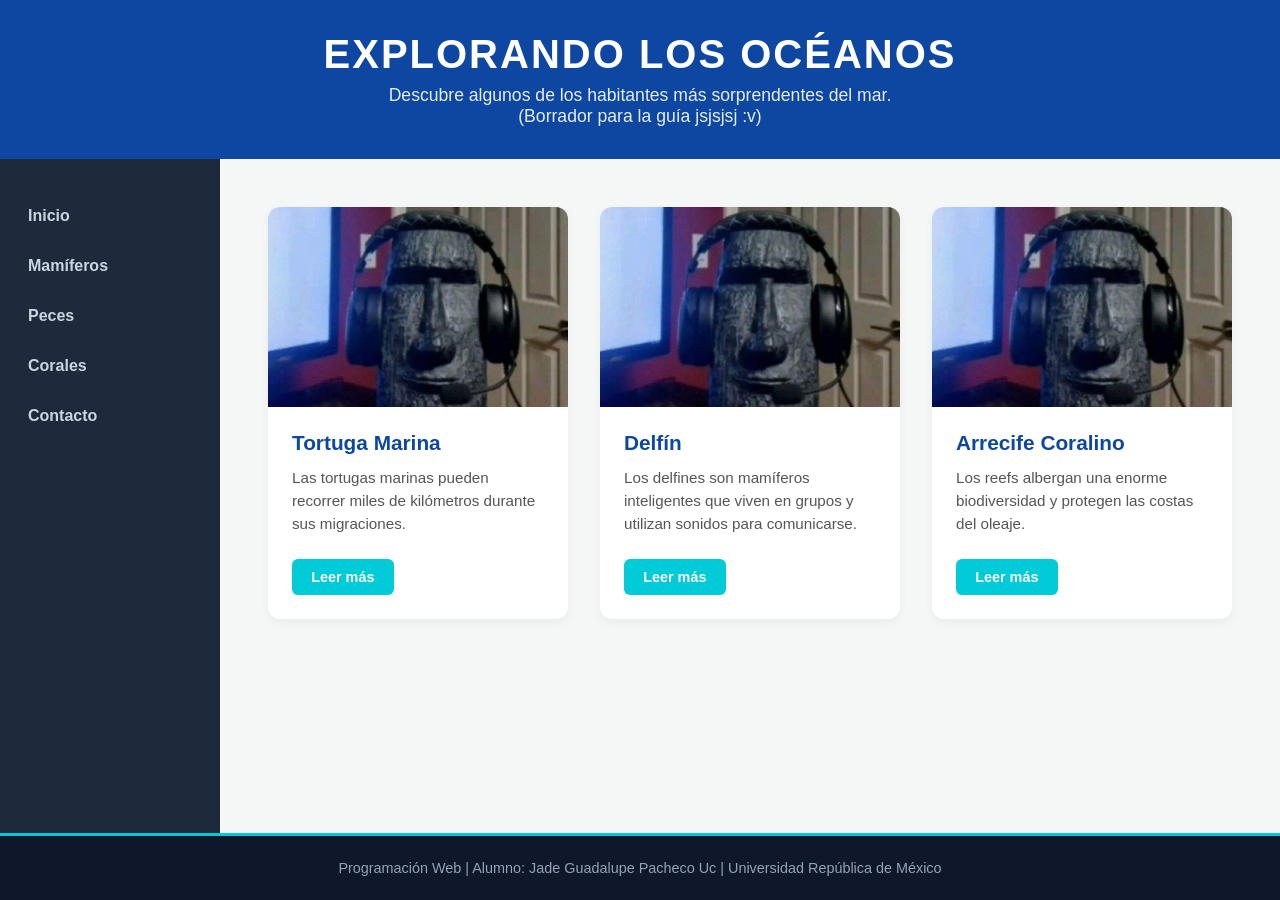
==== index.html @ 9ebac6bf "Add files via upload" ====
<!DOCTYPE html>
<html lang="en">
<head>
    <meta charset="UTF-8">
    <meta name="viewport" content="width=device-width, initial-scale=1.0">
    <title>Document</title>
    <link rel="stylesheet" href="style/estilos.css">
</head>

<body>
    <header>
        <h1>Explorando los Océanos</h1>
        <p>Descubre algunos de los habitantes más sorprendentes del mar.</p>
        <p>(Borrador para la guía jsjsjsj :v)</p>
    </header>

    <!-- Contenedor principal -->
    <div class="contenedor-principal">

        <!-- nav vertical -->
        <nav class="navegacion-vertical">
            <ul>
                <li><a href="#">Inicio</a></li>
                <li><a href="#">Mamíferos</a></li>
                <li><a href="#">Peces</a></li>
                <li><a href="#">Corales</a></li>
                <li><a href="#">Contacto</a></li>
            </ul>
        </nav>

        <!-- cards, 3 cards -->
        <section class="seccion-cards">
            
            <!-- Card 1 -->
            <article class="card">
                <img src="img/moay.jpg" alt="Tortuga Marina">
                <div class="card-info">
                    <h3>Tortuga Marina</h3>
                    <p>Las tortugas marinas pueden recorrer miles de kilómetros durante sus migraciones.</p>
                    <a href="#" class="btn-leer-mas">Leer más</a>
                </div>
            </article>

            <!-- Card 2 -->
            <article class="card">
                <img src="img/moay.jpg" alt="Delfín">
                <div class="card-info">
                    <h3>Delfín</h3>
                    <p>Los delfines son mamíferos inteligentes que viven en grupos y utilizan sonidos para comunicarse.</p>
                    <a href="#" class="btn-leer-mas">Leer más</a>
                </div>
            </article>

            <!-- Card 3 -->
            <article class="card">
                <img src="img/moay.jpg" alt="Arrecife Coralino">
                <div class="card-info">
                    <h3>Arrecife Coralino</h3>
                    <p>Los reefs albergan una enorme biodiversidad y protegen las costas del oleaje.</p>
                    <a href="#" class="btn-leer-mas">Leer más</a>
                </div>
            </article>

        </section>
    </div>

    <!-- footer -->
    <footer>
        <p>Programación Web | Alumno: Jade Guadalupe Pacheco Uc | Universidad República de México</p>
    </footer>
</body>
</html>
---- style/estilos.css ----
* {
    margin: 0;
    padding: 0;
    box-sizing: border-box;
    font-family: 'Segoe UI', Tahoma, Geneva, Verdana, sans-serif;
}

body {
    background-color: #f4f7f6;
    color: #333;
    display: flex;
    flex-direction: column;
    min-height: 100vh;
}

/* header*/
header {
    background-color: #0d47a1;
    color: white;
    text-align: center;
    padding: 2rem 1rem;
}

header h1 {
    font-size: 2.5rem;
    text-transform: uppercase;
    letter-spacing: 2px;
    margin-bottom: 0.5rem;
}

header p {
    font-size: 1.1rem;
    opacity: 0.9;
}

/* contenedor */
.contenedor-principal {
    display: flex;
    flex: 1; /* Hace que ocupe todo el espacio disponible antes del footer */
}

/* nav vertical*/
.navegacion-vertical {
    background-color: #1e293b;
    width: 220px; /* Ancho fijo para la barra lateral */
    padding: 2rem 0;
}

.navegacion-vertical ul {
    list-style: none;
}

.navegacion-vertical ul li a {
    display: block;
    color: #cbd5e1;
    padding: 1rem 1.5rem;
    text-decoration: none;
    font-weight: 600;
    transition: all 0.3s ease;
    border-left: 4px solid transparent;
}

/* Efecto hover en el menú */
.navegacion-vertical ul li a:hover {
    color: white;
    background-color: #334155;
    border-left: 4px solid #00cbd6; /* Detalle celeste brillante */
    padding-left: 2rem; /* Ligero desplazamiento a la derecha */
}

/* sección de las cards */
.seccion-cards {
    flex: 1; /* Ocupa todo el resto del ancho de la pantalla */
    display: flex;
    justify-content: center;
    align-items: flex-start;
    gap: 2rem; /* Espacio entre las tarjetas */
    padding: 3rem 2rem;
    flex-wrap: wrap; /* Por si la pantalla es chica, se acomodan abajo */
}

/* Estilo Base de la Card */
.card {
    background-color: white;
    width: 300px;
    border-radius: 12px; /* Esquinas redondeadas obligatorias */
    overflow: hidden; /* Evita que la imagen se salga del borde redondeado */
    box-shadow: 0 4px 10px rgba(0, 0, 0, 0.05); /* Sombra sutil por defecto */
    transition: transform 0.3s ease, box-shadow 0.3s ease;
    display: flex;
    flex-direction: column;
}

/* HOVER CON BOX SHADOW (Especificación del PDF) */
.card:hover {
    transform: translateY(-8px); /* Pequeño salto hacia arriba */
    box-shadow: 0 12px 24px rgba(13, 71, 161, 0.2); /* Sombra más intensa */
}

/* Imágenes dentro de las tarjetas */
.card img {
    width: 100%;
    height: 200px;
    object-fit: cover; /* Mantiene la proporción de la imagen sin deformarla */
}

/* Contenedor interno de información */
.card-info {
    padding: 1.5rem;
    display: flex;
    flex-direction: column;
    flex-grow: 1;
}

.card-info h3 {
    font-size: 1.3rem;
    margin-bottom: 0.75rem;
    color: #0d47a1;
}

.card-info p {
    font-size: 0.95rem;
    line-height: 1.5;
    color: #555;
    margin-bottom: 1.5rem;
    flex-grow: 1; /* Empuja el botón siempre hacia abajo */
}

/* Botón Leer Más */
.btn-leer-mas {
    align-self: flex-start;
    background-color: #00cbd6;
    color: white;
    padding: 0.6rem 1.2rem;
    border-radius: 6px;
    text-decoration: none;
    font-weight: bold;
    font-size: 0.9rem;
    transition: background-color 0.2s ease;
}

.btn-leer-mas:hover {
    background-color: #0d47a1;
}

/* footer */
footer {
    background-color: #0f172a;
    color: #94a3b8;
    text-align: center;
    padding: 1.5rem 1rem;
    font-size: 0.9rem;
    border-top: 3px solid #00cbd6;
}
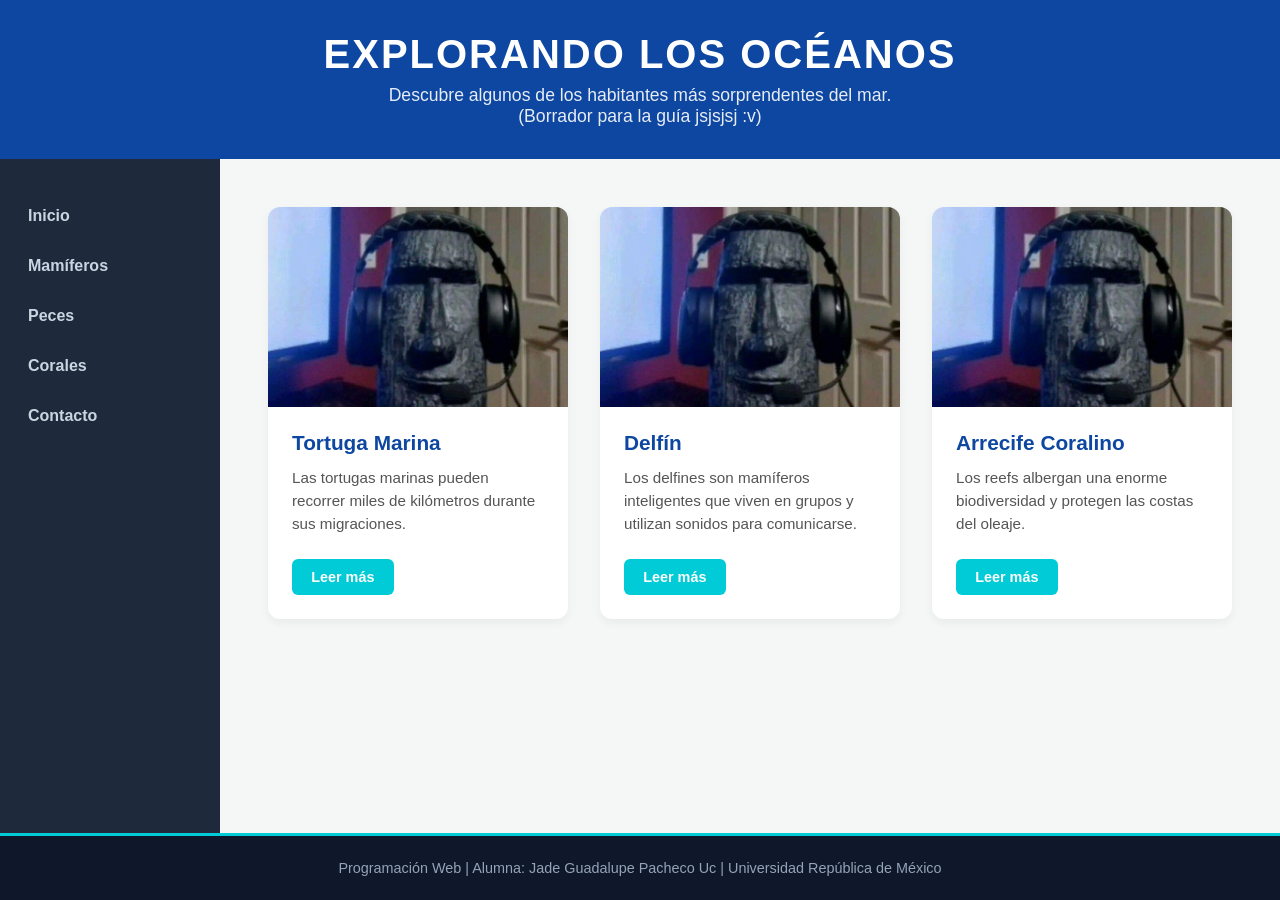
==== commit 9e020510: "cambios mínimos" ====
--- a/index.html
+++ b/index.html
@@ -66,7 +66,7 @@
 
     <!-- footer -->
     <footer>
-        <p>Programación Web | Alumno: Jade Guadalupe Pacheco Uc | Universidad República de México</p>
+        <p>Programación Web | Alumna: Jade Guadalupe Pacheco Uc | Universidad República de México</p>
     </footer>
 </body>
 </html>
--- a/style/estilos.css
+++ b/style/estilos.css
@@ -91,7 +91,7 @@
     flex-direction: column;
 }
 
-/* HOVER CON BOX SHADOW (Especificación del PDF) */
+/* HOVER CON BOX SHADOW (Especificación del PDF) o_O*/
 .card:hover {
     transform: translateY(-8px); /* Pequeño salto hacia arriba */
     box-shadow: 0 12px 24px rgba(13, 71, 161, 0.2); /* Sombra más intensa */
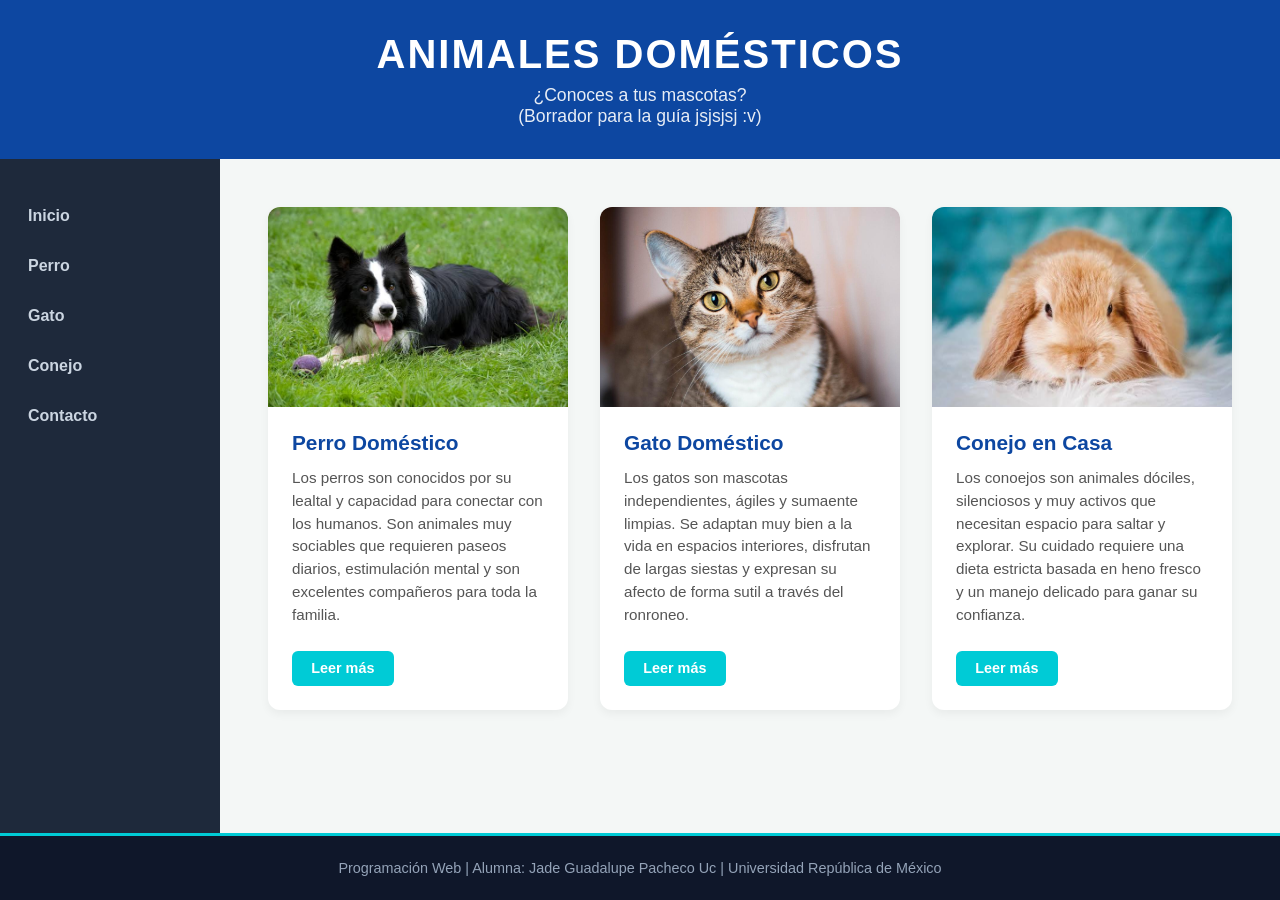
==== commit ef9d0b3a: "cambio de información, imágenes añadidas" ====
--- a/index.html
+++ b/index.html
@@ -9,8 +9,8 @@
 
 <body>
     <header>
-        <h1>Explorando los Océanos</h1>
-        <p>Descubre algunos de los habitantes más sorprendentes del mar.</p>
+        <h1>Animales domésticos</h1>
+        <p>¿Conoces a tus mascotas?</p>
         <p>(Borrador para la guía jsjsjsj :v)</p>
     </header>
 
@@ -21,9 +21,9 @@
         <nav class="navegacion-vertical">
             <ul>
                 <li><a href="#">Inicio</a></li>
-                <li><a href="#">Mamíferos</a></li>
-                <li><a href="#">Peces</a></li>
-                <li><a href="#">Corales</a></li>
+                <li><a href="#">Perro</a></li>
+                <li><a href="#">Gato</a></li>
+                <li><a href="#">Conejo</a></li>
                 <li><a href="#">Contacto</a></li>
             </ul>
         </nav>
@@ -33,30 +33,30 @@
             
             <!-- Card 1 -->
             <article class="card">
-                <img src="img/moay.jpg" alt="Tortuga Marina">
+                <img src="img/perro_domestico.jpg" alt="Perro">
                 <div class="card-info">
-                    <h3>Tortuga Marina</h3>
-                    <p>Las tortugas marinas pueden recorrer miles de kilómetros durante sus migraciones.</p>
+                    <h3>Perro Doméstico</h3>
+                    <p>Los perros son conocidos por su lealtal y capacidad para conectar con los humanos. Son animales muy sociables que requieren paseos diarios, estimulación mental y son excelentes compañeros para toda la familia.</p>
                     <a href="#" class="btn-leer-mas">Leer más</a>
                 </div>
             </article>
 
             <!-- Card 2 -->
             <article class="card">
-                <img src="img/moay.jpg" alt="Delfín">
+                <img src="img/gato_domestico.jpg" alt="Gato">
                 <div class="card-info">
-                    <h3>Delfín</h3>
-                    <p>Los delfines son mamíferos inteligentes que viven en grupos y utilizan sonidos para comunicarse.</p>
+                    <h3>Gato Doméstico</h3>
+                    <p>Los gatos son mascotas independientes, ágiles y sumaente limpias. Se adaptan muy bien a la vida en espacios interiores, disfrutan de largas siestas y expresan su afecto de forma sutil a través del ronroneo.</p>
                     <a href="#" class="btn-leer-mas">Leer más</a>
                 </div>
             </article>
 
             <!-- Card 3 -->
             <article class="card">
-                <img src="img/moay.jpg" alt="Arrecife Coralino">
+                <img src="img/conejo_domestico.jpg" alt="Conejo">
                 <div class="card-info">
-                    <h3>Arrecife Coralino</h3>
-                    <p>Los reefs albergan una enorme biodiversidad y protegen las costas del oleaje.</p>
+                    <h3>Conejo en Casa</h3>
+                    <p>Los conoejos son animales dóciles, silenciosos y muy activos que necesitan espacio para saltar y explorar. Su cuidado requiere una dieta estricta basada en heno fresco y un manejo delicado para ganar su confianza.</p>
                     <a href="#" class="btn-leer-mas">Leer más</a>
                 </div>
             </article>
